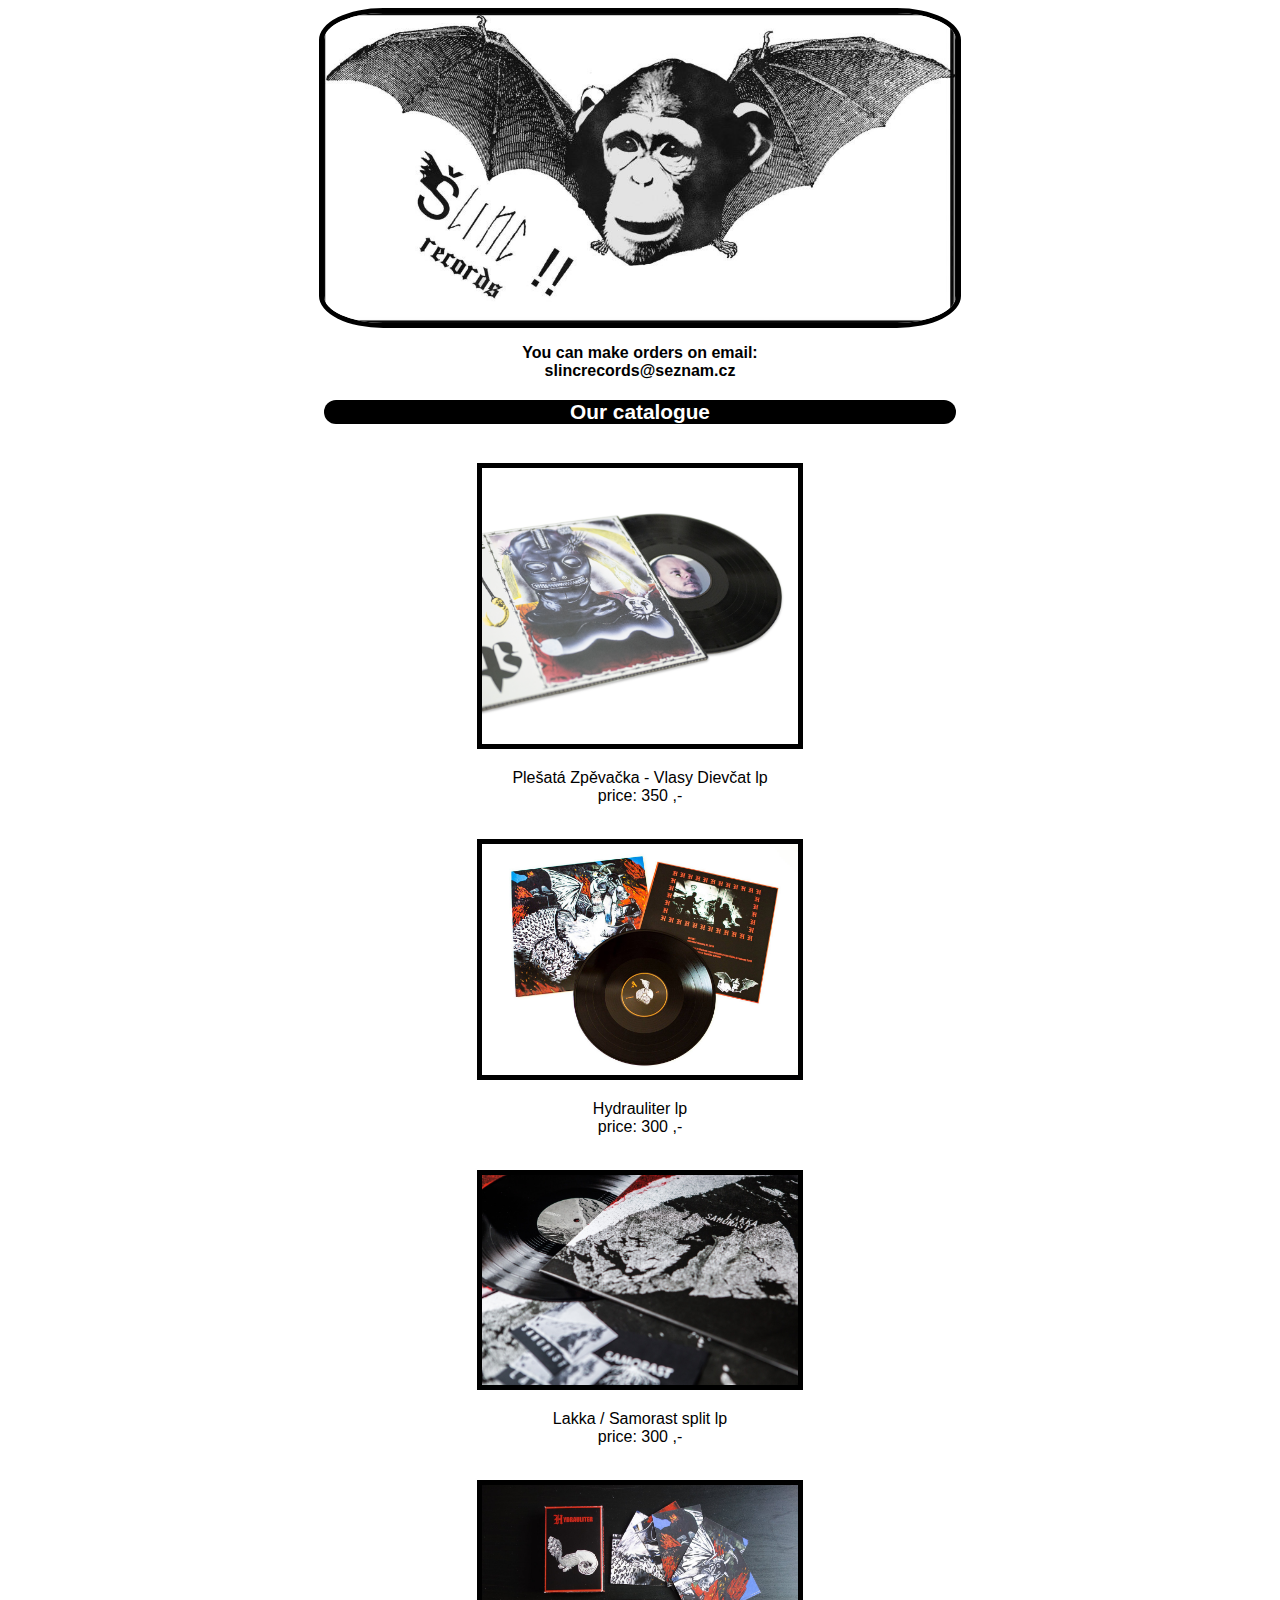
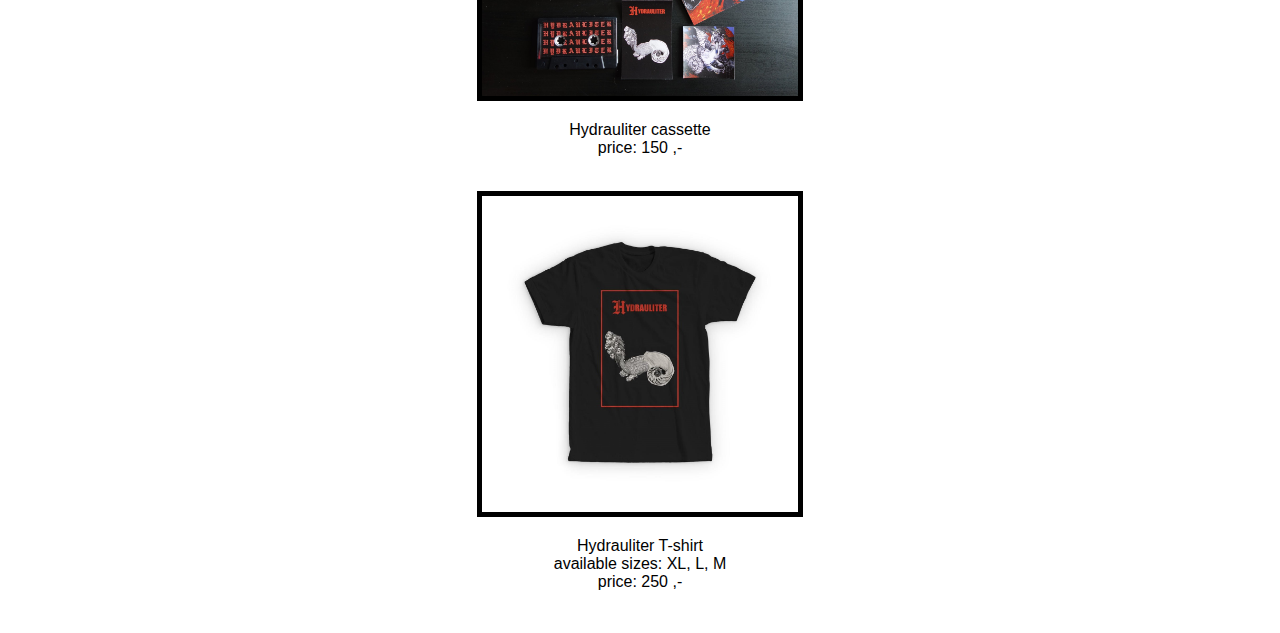
==== goods.html @ 678dac99 "Update" ====
<!doctype html>
<html lang="en">

<head>
  <title>Šlinc Records</title>
  <link rel="stylesheet" href="style.css">
  <meta charset="UTF-8">
  <meta name="viewport" content="width=device-width, initial-scale=0.8">
</head>

<body>
  <a href="index.html"><img id="slinclogo" src="pictures/slincrecords.jpg"></a>
  <div>
    <h3>You can make orders on email:
      <br>
      slincrecords@seznam.cz
    </h3>

    <h2>Our catalogue</h2>
    <br>
    <img class="shop" src="pictures/pleslp.jpg">
    <br>
    <p class="prelease">
      Plešatá Zpěvačka - Vlasy Dievčat lp
      <br>
      price: 350 ,-
      <br>
    </p>
    <br>
    <img class="shop" src="pictures/hydralp.jpg">
    <br>
    <p class="prelease">
      Hydrauliter lp
      <br>
      price: 300 ,-
    </p>
    <br>
    <img class="shop" src="pictures/lakkalp.jpg">
    <br>
    <p class="prelease">
      Lakka / Samorast split lp
      <br>
      price: 300 ,-
    </p>
    <br>
    <img class="shop" src="pictures/hydrakazeta.jpg">
    <br>
    <p class="prelease">
      Hydrauliter cassette
      <br>
      price: 150 ,-
    </p>
    <br>
    <img class="shop" src="pictures/hydratricko.jpg">
    <br>
    <p class="prelease">
      Hydrauliter T-shirt
      <br>
      available sizes: XL, L, M
      <br>
      price: 250 ,-
    </p>
    <br>
  </div>


</body>
<script src="script.js"></script>

</html>
---- style.css ----
.container {
  border: solid 2px;
  display: flex;
  width: 40%;
  margin: auto;
}


body {
  background-image:url("");
  background-attachment: fixed;
  background-repeat:no-repeat;
  background-size:cover;
}

footer {
  font-family: 'Gill Sans', 'Gill Sans MT', Calibri, 'Trebuchet MS', sans-serif;
  width: 100%;
  height: 3% ;
  bottom: 0;
  position: fixed;
  background-color: black;
  color: white;
  text-align: center;
  vertical-align: center;
  font-size: inherit;
  }

.video_left {
  border-radius:  10% 10% 10% 10%;
  border: solid black 1px;
  }

.video_right {
  border-radius:  10% 10% 10% 10%;
  border: solid black 1px;
  }



.bandcamp {
  color: black;
  text-decoration: none;
  }

div {
  font-family: 'Gill Sans', 'Gill Sans MT', Calibri, 'Trebuchet MS', sans-serif;
  text-align: center;
  font-size:100%;
  color: black;
  }

img {
  height: 30%;
  width: 30%;
  margin: auto;
  border: solid black 5px;
  }

#SlincFest {
  height: 25%;
  width: 40%;
  margin: auto;
  display: block;
  border-radius:  10% 10% 10% 10%;
  } 


#slinclogo {
  height: 20%;
  width: 50%;
  margin: auto;
  display: block;
  border: solid black 5px;
  border-radius:  10% 10% 10% 10%;
  }

h2 {
  background-color: black;
  color: white;
  width: 50%;
  height: 8%;
  font-size: 130%;
  vertical-align: center;
  margin: auto;
  margin-top: 1em ;
  margin-bottom: 1em ;
  border-radius:  15px;
  }

h3 {
  font-size: 100%;
  width: 50%;
  vertical-align: center;
  margin: auto; 
  margin-top: 1em ;
  margin-bottom: 1em ;
  color:black;
  }

.prelease {
  font-family: 'Gill Sans', 'Gill Sans MT', Calibri, 'Trebuchet MS', sans-serif;
  text-align: center;
  font-size: 100%;
  color:black; 
  width: 50%;
  margin: auto;
  margin-bottom: 1em ;
  margin-top: 1em;
  }

.shop {
  height: 20%;
  width: 25%;
  margin: auto;
  border: solid black 5px;
  }
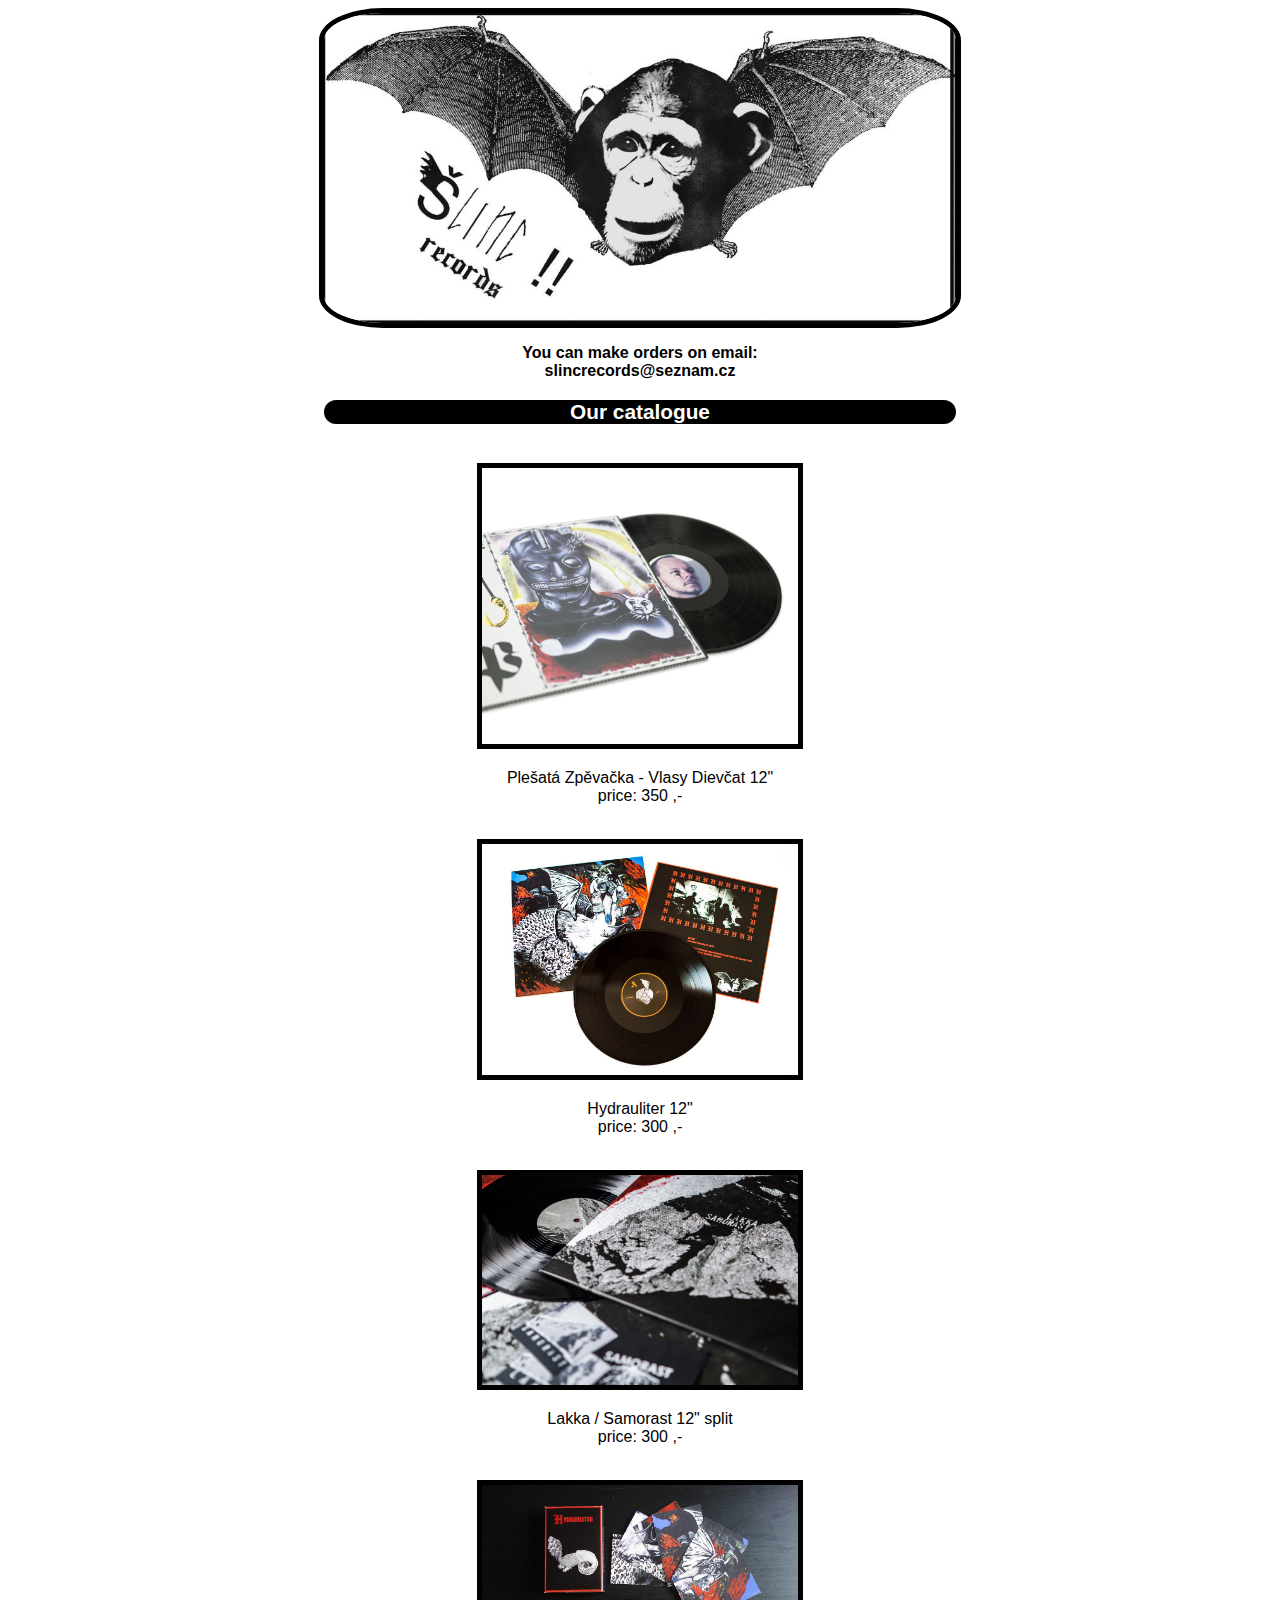
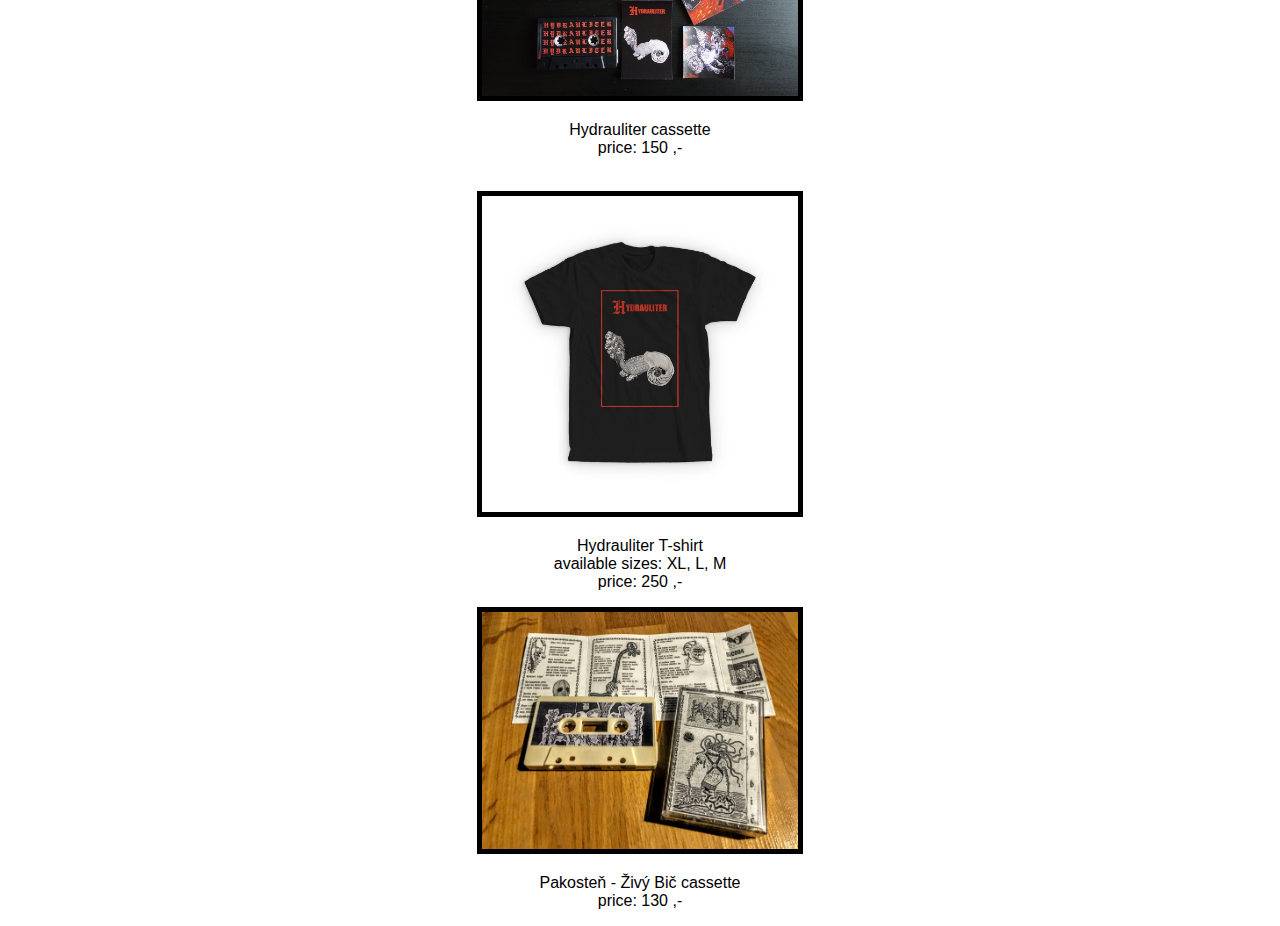
==== commit b8a3f35a: "links updated" ====
--- a/goods.html
+++ b/goods.html
@@ -21,7 +21,7 @@
     <img class="shop" src="pictures/pleslp.jpg">
     <br>
     <p class="prelease">
-      Plešatá Zpěvačka - Vlasy Dievčat lp
+      Plešatá Zpěvačka - Vlasy Dievčat 12"
       <br>
       price: 350 ,-
       <br>
@@ -30,7 +30,7 @@
     <img class="shop" src="pictures/hydralp.jpg">
     <br>
     <p class="prelease">
-      Hydrauliter lp
+      Hydrauliter 12"
       <br>
       price: 300 ,-
     </p>
@@ -38,7 +38,7 @@
     <img class="shop" src="pictures/lakkalp.jpg">
     <br>
     <p class="prelease">
-      Lakka / Samorast split lp
+      Lakka / Samorast 12" split
       <br>
       price: 300 ,-
     </p>
@@ -60,7 +60,13 @@
       <br>
       price: 250 ,-
     </p>
+    <img class="shop" src="pictures/pakostenkazeta.jpg">
     <br>
+    <p class="prelease">
+      Pakosteň - Živý Bič cassette
+      <br>
+      price: 130 ,-
+    </p>
   </div>
 
 
